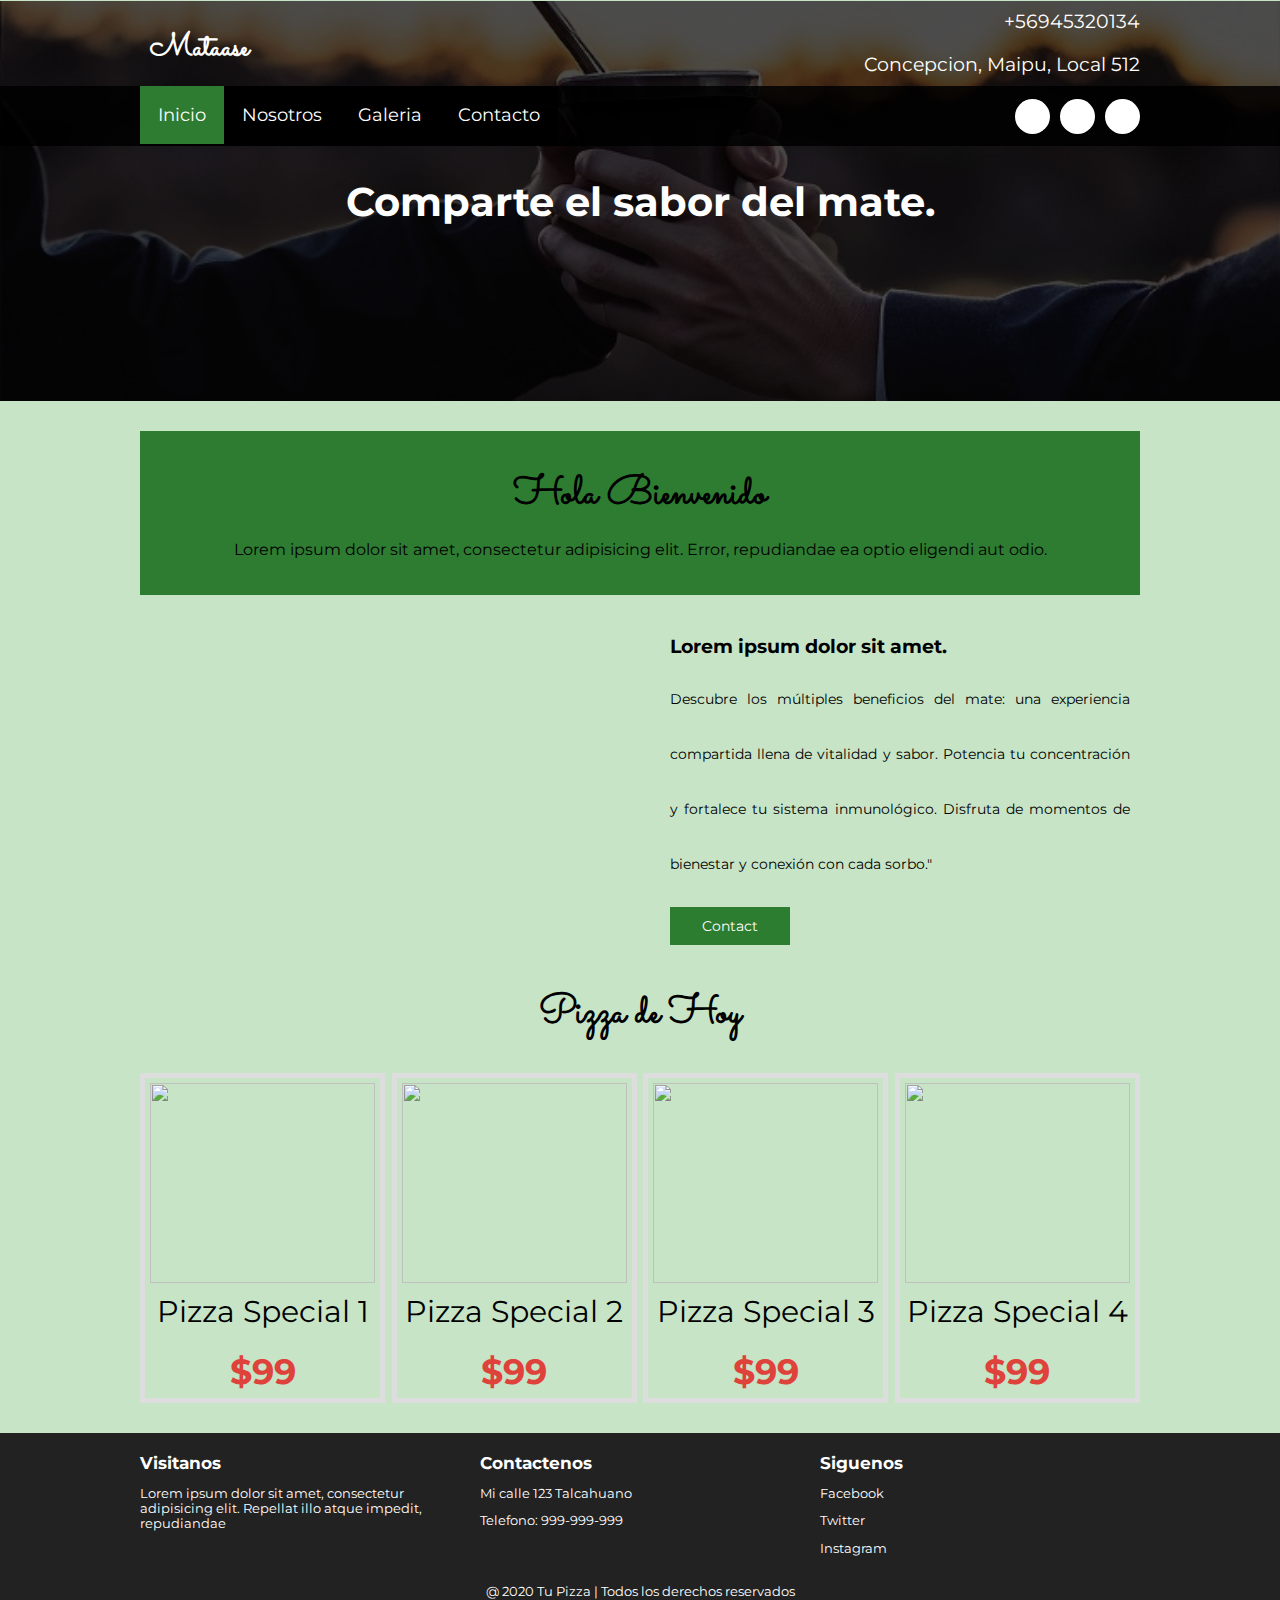
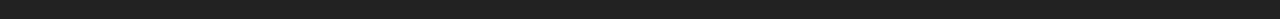
==== index.html @ 4abd381c "Actualizacion de index, cambio de tematica" ====
<!DOCTYPE html>
<html lang="es">
<head>
    <meta charset="UTF-8">
    <title>Home</title>
    <meta name="viewport" content="width=device-width, user-scalable=yes, initial-scale=1.0, maximum-scale=2.0, minimum-scale=1.0">
    <link href="https://cdn.jsdelivr.net/npm/bootstrap@5.0.2/dist/css/bootstrap.min.css" rel="stylesheet" integrity="sha384-EVSTQN3/azprG1Anm3QDgpJLIm9Nao0Yz1ztcQTwFspd3yD65VohhpuuCOmLASjC" crossorigin="anonymous">
    <link rel="stylesheet" href="css/estilo.css">
    <link href="https://file.myfontastic.com/3j45yvRpaWhzeStdASehh9/icons.css" rel="stylesheet">
    
</head>
<body>
    <header class="main-header">
        <div class="container container--flex">
            <div class="logo-container column column--50">
                <h1 class="logo">Mataase</h1>
            </div>
            <div class="main-header__contactInfo column column--50">
                <p class="main-header__contactInfo__phone">
                    <span class="icon-phone">+56945320134
                    </span>
                </p>
                <p class="main-header__contactInfo__addres">
                    <span class="icon-location">Concepcion, Maipu, Local 512</span>
                </p>
                
            </div>
        </div>
    </header>
    <nav class="main_nav">
        <div class="container container--flex">
            <span class="icon-menu" id="btnmenu"></span>
            <ul class="menu" id="menu">
                <li class="menu__item"><a href="/" class="menu__link menu__link--select">Inicio</a></li>
                <li class="menu__item"><a href="nosotros.html" class="menu__link">Nosotros</a></li>
                <li class="menu__item"><a href="galeria.html" class="menu__link">Galeria</a></li>
                <li class="menu__item"><a href="contacto.html" class="menu__link">Contacto</a></li>
            </ul>
            <div class="social-icon">
                <a href="" class="social-icon__link"><span class="icon-facebook"></span></a>
                <a href="" class="social-icon__link"><span class="icon-twitter"></span></a>
                <a href="" class="social-icon__link"><span class="icon-instagram"></span></a>
            </div>
        </div>


        <!-- BANNER///////////////////////////////////////// -->
    </nav>
    <section class="banner">
        <img src="./imgmate/banner.jpg" alt="" class="banner__img">
        <div class="banner__content">Comparte el sabor del mate.</div>
    </section>

    <!-- ALMOHADILLA BIENVENIDA/////////////////////////////////////////// -->
    <main class="main">
        <section class="group--color">
            <div class="container">
                <h2 class="main__title">Hola Bienvenido</h2>
                <p class="main_txt">
                    Lorem ipsum dolor sit amet, consectetur adipisicing elit. Error, repudiandae ea optio eligendi aut odio.
                </p>
            </div>

        <!-- CONTENIDO////////////////////////////////////////////////////////////////////////////////////////// -->
        </section>
        <section class="group main__about_description">
            <div class="container container--flex">
                <div class="column column--50">
                    <img src="img/pizza1.jpg" alt="">
                </div>
                <div class="column column--50">
                    <h3 class="column__title">Lorem ipsum dolor sit amet.</h3>
                    <p class="column__txt">Descubre los múltiples beneficios del mate: una experiencia compartida llena de vitalidad y sabor. Potencia tu concentración y fortalece tu sistema inmunológico. Disfruta de momentos de bienestar y conexión con cada sorbo."</p>
                    <a href="" class="btn btn--contact">Contact</a>
                </div>
            </div>
        </section>
        <!-- //////////////////////////////////////////////////////prueba -->

        
        <!-- //////////////////////////////////////////////////////prueba -->


        <section class="group today-special">
            <h2 class="group__title">Pizza de Hoy</h2>
            <div class="container container--flex">
                <div class="column column--50--25">
                    <img src="img/plato1.jpg" alt="" class="today-special__img">
                    <div class="today-special__tittle">Pizza Special 1</div>
                    <div class="today-special__price">$99</div>
                </div>
                <div class="column column--50--25">
                    <img src="img/plato2.jpg" alt="" class="today-special__img">
                    <div class="today-special__tittle">Pizza Special 2</div>
                    <div class="today-special__price">$99</div>
                </div>
                <div class="column column--50--25">
                    <img src="img/plato3.jpg" alt="" class="today-special__img">
                    <div class="today-special__tittle">Pizza Special 3</div>
                    <div class="today-special__price">$99</div>
                </div>
                <div class="column column--50--25">
                    <img src="img/plato4.jpg" alt="" class="today-special__img">
                    <div class="today-special__tittle">Pizza Special 4</div>
                    <div class="today-special__price">$99</div>
                </div>
            </div>
        </section>
      
    </main>
    <footer class="main-footer">
        <div class="container container--flex">
            <div class="column column--33">
                <h2 class="column__title">Visitanos</h2>
                <p class="column__txt">Lorem ipsum dolor sit amet, consectetur adipisicing elit. Repellat illo atque impedit, repudiandae </p>
            </div>
            <div class="column column--33">
                <h2 class="column__title">Contactenos</h2>
                <p class="column__txt">Mi calle 123 Talcahuano</p>
                <p class="column__txt">Telefono: 999-999-999</p>
               
            </div>
            <div class="column column--33">
                <h2 class="column__title">Siguenos</h2>
                <p class="column__txt"><a href="" class="icon-facebook">Facebook</a></p>
                <p class="column__txt"><a href="" class="icon-twitter">Twitter</a></p>
                <p class="column__txt"><a href="" class="icon-instagram">Instagram</a></p>
            </div>
            <p class="copy">@ 2020 Tu Pizza | Todos los derechos reservados</p>
        </div>
    </footer>
    <script src="js/menu.js"></script>
</body>
</html>
---- css/estilo.css ----
@import url('https://fonts.googleapis.com/css2?family=Montserrat:wght@300&family=Sacramento&display=swap');
*{
    box-sizing: border-box;
}
body{
    font-family: 'Montserrat', sans-serif;
    margin: 0;
	background-color: #C7E4C6;
}
/*----------------Estilos Base------------------*/
img{
    display: block;
    width: 100%;
    max-width: 100%;
}
h1,h2,h3,h4,h5{
    margin: 0;
}
.container{
    width: 100%;
    margin: auto;
}
.container--flex{
    display: flex;
    flex-wrap: wrap;
    justify-content: space-between;
    align-items: center;
}
.column{
    width: 100%;
}

/*----------------Estilos Header------------------*/


.main-header{
    width: 100%;
}
.logo{
    font-size: 1.9em;
    color: #de423a;
    padding: 10px;
    font-family: 'Sacramento', cursive;
        
}
.main-header__contactInfo__phone{
    background:#de423a;
    color: #fff;
    padding: 10px;
    margin: 0;
}

.main-header__contactInfo__addres{
    padding: 10px;
    margin: 0px;
}
.main-header [class*="icon-"]:before{
    position: relative;
    top:2px;
    right: 3px;
}
/*----------------Estilos Menu------------------*/
.main_nav{
    width: 100%;
    position:relative;
    z-index: 2000;  
    padding: 10px;
}

.icon-menu{
    display: block;
    color: #fff;
    border: 1px solid #fff;
    border-radius: 3px;
    width: 40px;
    height: 40px;
    line-height: 45px;
    text-align: center;
    cursor:pointer;
    font-size: 1.5em;
    
}

.social-icon{
    display: flex;
    justify-content: space-between;
    
}

.social-icon [class*="icon-"]{
    color: black;
    margin-left: 10px;
    display: flex;
    justify-content: center;
    align-items: center;
    font-size: 1.3em;
    width: 35px;
    height: 35px;
    background: #fff;
    border-radius: 50%;
}

.social-icon__link{
    text-decoration: none;
   
}

.menu{
    
    position: absolute;
    top: 75px;
    left: 0;
    width: 100%;
    background: rgba(0,0,0,.85);
    padding:0px;
    margin:0px;
    z-index: 2000px;
    list-style: none;
    text-align: center;
    font-size: 18px;
    height: 0;
    overflow: hidden;
	transition: height .3s linear;
}

.menu__link{
    display: block;
    padding: 15px;
    color: white;
    text-align: center;
    text-decoration: none;
    
}
.menu__link:hover{
     background-color: #2E7C31;
}
.menu__link--select{
    background-color: #2E7C31;
    
}
.mostrar{
    height: 210px;
}
/*----------------Estilos Banner------------------*/

.banner{
    margin-top:-52px;
    position: relative;
}
.banner:before {
    content: '';
    position: absolute;
    width: 100%;
    height: 100%;
    background: rgba(0,0,0,0.7);
    z-index: 1000;
    top: 0;
}
.banner__img{
    width: 100%;
    height: 400px;
    object-fit: cover
}
.banner__content {
    width: 70%;
    color: white;
    text-align:center;
    position: absolute;
    z-index: 1500;
    top: 50%;
    left: 50%;
    transform: translateX(-50%) translateY(-50%);
    font-size: 1.5em;
    font-weight:bold;
    
}

/*----------------Estilos Principales------------------*/
.group--color .container{
	background-color: #2E7C31;
	padding: 10px;
	text-align: center;
	
}
.main__title{
	margin: 15px 0;
	font-size: 2.8em;
	font-family: 'Sacramento',cursive;
	
}
.column__title{
	font-size: 1.3em;
}
.main__about_description .column:nth-child(2){
	padding: 10px;
}
.btn{
	
	display: block;
	text-align: center;
	text-decoration: none;
	width: 120px;
	background: #2D7D30;
	color: #fff;
	padding:10px;
	margin: 10px auto;
	
}
.group__title{
	font-family:'Sacramento',cursive;
	text-align: center;
	font-weight: bold;
	font-size: 1.8em;
	margin: 30px;
}

.today-special .column {
	margin-bottom: 30px;
	text-align: center;
}

.today-special__img{
	margin: auto;
	max-width: 350px;
}

.today-special__tittle{
	
	font-size: 1.3em;
	padding-top: 10px;
	padding-bottom: 20px;
}
.today-special__price{
	font-size: 1.5em;
	color: #DE423a;
	font-weight: bold;
}

/*----------------Estilos Principales------------------*/
.main-footer{
	background: #222;
	color: #fff;
	padding: 10px;
	padding-top: 20px;
	padding-bottom: 20px;
	font-size: .8em;
}
.copy{
	text-align: center;
	margin: auto;
	margin-top: 15px;
	
}

.main-footer [class*="icon-"] {
	color: #fff;
	text-decoration: none;
	
	
}
.main-footer [class*="icon-"]:before{
	position: relative;
	top: 3px;
	right: 5px;
}

/*----------------Estilos Responsivos------------------*/

@media screen and (min-width:480px){
	.logo{
		color: #fff;
		
	}
	.main-header__contactInfo{
		text-align:right;
	}
	.banner{
		margin-top: -145px;
		z-index: -1000;
	}
	.main-header__contactInfo__phone{
		background: none;
	}
	.main-header__contactInfo__addres{
		color: #fff;
	}
	.main_nav{
		background:rgba(0,0,0,0.85);
	}
	.banner__content{
		font-size:1.5em;
	}
	.column--50{
		width: 49%;
	}
	.column--50--25{
		width: 49%;
	}
	.column--33{
		width: 32%;
	}
	
	.main__about_description .column:nth-child(2){
		padding-left: 20px;
		font-size: .9em;
		
	}
	.main__about_description .btn{
		margin: 0;
	}
	.today-special .column {
		border: 5px solid #ddd;
		padding: 5px;
	}
	.today-special__img{
		height: 200px;
		object-fit: cover;
	}
	.main-footer .container--flex{
		align-items: flex-start;
	}
	
	
}
@media screen and (min-width:1024px){
.container{
		width: 1000px
	}
	.logo{
		padding-top: 20px;
		font-size: 2em;
	
		
	}
		
	.main-header__contactInfo__phone,
	.main-header__contactInfo__addres{
		font-size: 1.18em;
		padding-right: 0px;
		
		
		
	}
	
	.main_nav{
    
    	padding: 0px;
	}
	
	.banner__content{
		font-size:2.5em;
	}
	
	.icon-menu{
		display: none;
	}
	
	.menu{
		position: static;
		display: flex;
		height: 60px;
		width: auto;
	}
	
	.menu__link{
   
    	padding: 18px;
      
	}
	.group--color .container{
		margin-top: 30px;
		margin-bottom: 30px;
		padding: 20px
	
	}
	.main__title{
		font-size: 2.5em;
	}
	.main__about_description .column--50:nth-child(2) .column__txt
	{
		line-height: 55px;
		text-align: justify;
		
	}
	.group__title{
		font-size: 2.5em;
	}
	.column--50--25{
		width: 24.5%;
	}
	.today-special__tittle{
	
		font-size: 1.9em;
		
	}
	.today-special__price{
	font-size: 2.2em;
	
	}
}
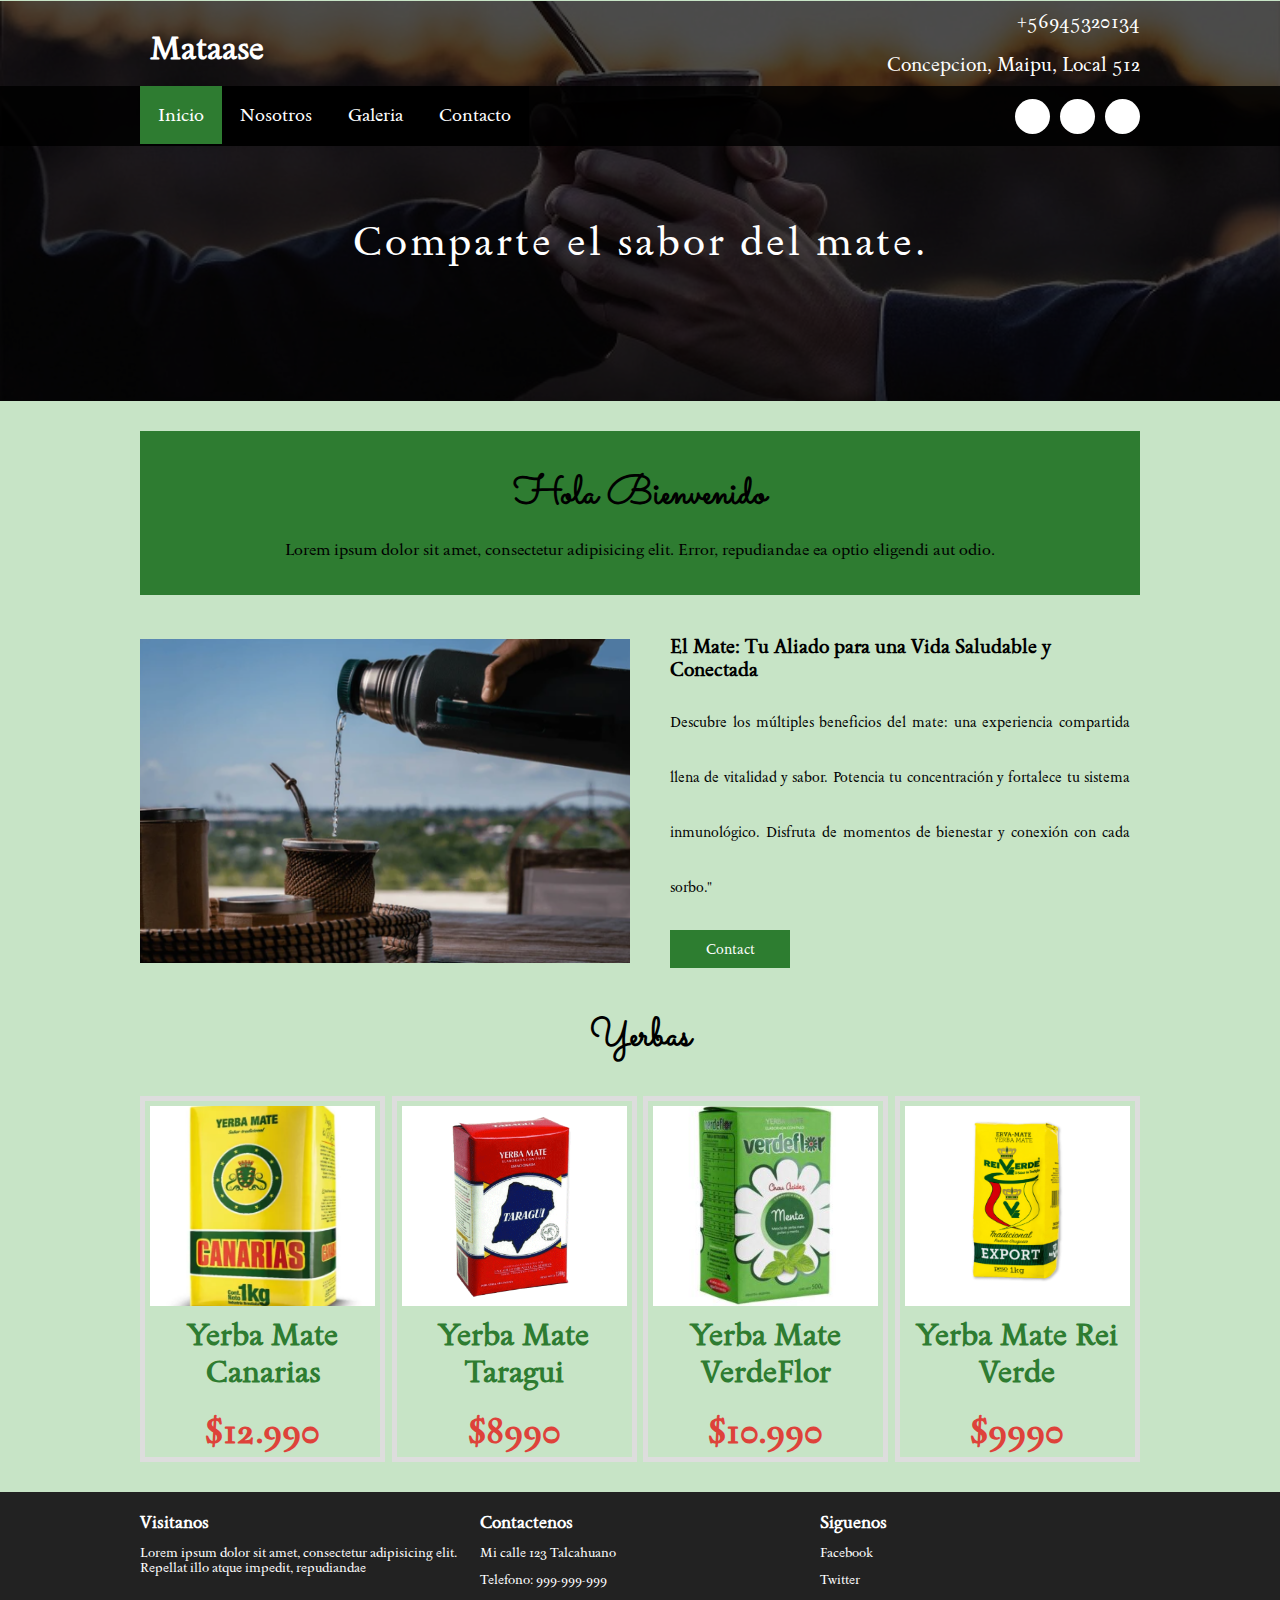
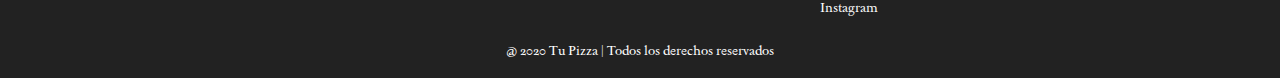
==== commit ccbefaa2: "Ordenamiento de imagenes en galeria" ====
--- a/index.html
+++ b/index.html
@@ -4,7 +4,7 @@
     <meta charset="UTF-8">
     <title>Home</title>
     <meta name="viewport" content="width=device-width, user-scalable=yes, initial-scale=1.0, maximum-scale=2.0, minimum-scale=1.0">
-    <link href="https://cdn.jsdelivr.net/npm/bootstrap@5.0.2/dist/css/bootstrap.min.css" rel="stylesheet" integrity="sha384-EVSTQN3/azprG1Anm3QDgpJLIm9Nao0Yz1ztcQTwFspd3yD65VohhpuuCOmLASjC" crossorigin="anonymous">
+   
     <link rel="stylesheet" href="css/estilo.css">
     <link href="https://file.myfontastic.com/3j45yvRpaWhzeStdASehh9/icons.css" rel="stylesheet">
     
@@ -66,10 +66,10 @@
         <section class="group main__about_description">
             <div class="container container--flex">
                 <div class="column column--50">
-                    <img src="img/pizza1.jpg" alt="">
+                    <img src="./imgmate/FOTO-1.png" alt="">
                 </div>
                 <div class="column column--50">
-                    <h3 class="column__title">Lorem ipsum dolor sit amet.</h3>
+                    <h3 class="column__title">El Mate: Tu Aliado para una Vida Saludable y Conectada</h3>
                     <p class="column__txt">Descubre los múltiples beneficios del mate: una experiencia compartida llena de vitalidad y sabor. Potencia tu concentración y fortalece tu sistema inmunológico. Disfruta de momentos de bienestar y conexión con cada sorbo."</p>
                     <a href="" class="btn btn--contact">Contact</a>
                 </div>
@@ -82,27 +82,27 @@
 
 
         <section class="group today-special">
-            <h2 class="group__title">Pizza de Hoy</h2>
+            <h2 class="group__title">Yerbas</h2>
             <div class="container container--flex">
                 <div class="column column--50--25">
-                    <img src="img/plato1.jpg" alt="" class="today-special__img">
-                    <div class="today-special__tittle">Pizza Special 1</div>
-                    <div class="today-special__price">$99</div>
+                    <img src="./imgmate/yerba-1.png" alt="" class="today-special__img">
+                    <div class="today-special__tittle">Yerba Mate Canarias</div>
+                    <div class="today-special__price">$12.990</div>
                 </div>
                 <div class="column column--50--25">
-                    <img src="img/plato2.jpg" alt="" class="today-special__img">
-                    <div class="today-special__tittle">Pizza Special 2</div>
-                    <div class="today-special__price">$99</div>
+                    <img src="./imgmate/yerba-2.jpg" alt="" class="today-special__img">
+                    <div class="today-special__tittle">Yerba Mate Taragui</div>
+                    <div class="today-special__price">$8990</div>
                 </div>
                 <div class="column column--50--25">
-                    <img src="img/plato3.jpg" alt="" class="today-special__img">
-                    <div class="today-special__tittle">Pizza Special 3</div>
-                    <div class="today-special__price">$99</div>
+                    <img src="./imgmate/yerba-3.jpg" alt="" class="today-special__img">
+                    <div class="today-special__tittle">Yerba Mate VerdeFlor</div>
+                    <div class="today-special__price">$10.990</div>
                 </div>
                 <div class="column column--50--25">
-                    <img src="img/plato4.jpg" alt="" class="today-special__img">
-                    <div class="today-special__tittle">Pizza Special 4</div>
-                    <div class="today-special__price">$99</div>
+                    <img src="./imgmate/yerba-4.png" alt="" class="today-special__img">
+                    <div class="today-special__tittle">Yerba Mate Rei Verde</div>
+                    <div class="today-special__price">$9990</div>
                 </div>
             </div>
         </section>
--- a/css/estilo.css
+++ b/css/estilo.css
@@ -1,9 +1,10 @@
 @import url('https://fonts.googleapis.com/css2?family=Montserrat:wght@300&family=Sacramento&display=swap');
+@import url('https://fonts.googleapis.com/css2?family=Poppins:ital,wght@0,100;0,200;0,300;0,400;0,500;0,600;0,700;0,800;0,900;1,100;1,200;1,300;1,400;1,500;1,600;1,700;1,800;1,900&family=Sedan:ital@0;1&display=swap');
 *{
     box-sizing: border-box;
 }
 body{
-    font-family: 'Montserrat', sans-serif;
+    font-family: "Sedan", serif;
     margin: 0;
 	background-color: #C7E4C6;
 }
@@ -25,6 +26,7 @@
     flex-wrap: wrap;
     justify-content: space-between;
     align-items: center;
+	
 }
 .column{
     width: 100%;
@@ -40,7 +42,7 @@
     font-size: 1.9em;
     color: #de423a;
     padding: 10px;
-    font-family: 'Sacramento', cursive;
+    font-family: "Sedan", serif;
         
 }
 .main-header__contactInfo__phone{
@@ -146,6 +148,7 @@
 .banner{
     margin-top:-52px;
     position: relative;
+	
 }
 .banner:before {
     content: '';
@@ -172,6 +175,10 @@
     transform: translateX(-50%) translateY(-50%);
     font-size: 1.5em;
     font-weight:bold;
+	font-family: "Sedan", serif;
+	font-weight: 200;
+	letter-spacing: 3px;
+	margin-top: 40px;
     
 }
 
@@ -191,6 +198,9 @@
 .column__title{
 	font-size: 1.3em;
 }
+
+
+
 .main__about_description .column:nth-child(2){
 	padding: 10px;
 }
@@ -217,11 +227,14 @@
 .today-special .column {
 	margin-bottom: 30px;
 	text-align: center;
+	
+	
 }
 
 .today-special__img{
 	margin: auto;
 	max-width: 350px;
+	background-color: white;
 }
 
 .today-special__tittle{
@@ -267,6 +280,8 @@
 /*----------------Estilos Responsivos------------------*/
 
 @media screen and (min-width:480px){
+	
+
 	.logo{
 		color: #fff;
 		
@@ -292,13 +307,22 @@
 	}
 	.column--50{
 		width: 49%;
+		
 	}
 	.column--50--25{
 		width: 49%;
-	}
+		color:#2E7C31;
+		font-weight: 900;
+		
+	}
+
+	
+
 	.column--33{
 		width: 32%;
 	}
+
+	
 	
 	.main__about_description .column:nth-child(2){
 		padding-left: 20px;
@@ -318,12 +342,13 @@
 	}
 	.main-footer .container--flex{
 		align-items: flex-start;
+		
 	}
 	
 	
 }
 @media screen and (min-width:1024px){
-.container{
+	.container{
 		width: 1000px
 	}
 	.logo{
@@ -375,6 +400,7 @@
 	}
 	.main__title{
 		font-size: 2.5em;
+		
 	}
 	.main__about_description .column--50:nth-child(2) .column__txt
 	{
@@ -382,6 +408,8 @@
 		text-align: justify;
 		
 	}
+
+	
 	.group__title{
 		font-size: 2.5em;
 	}
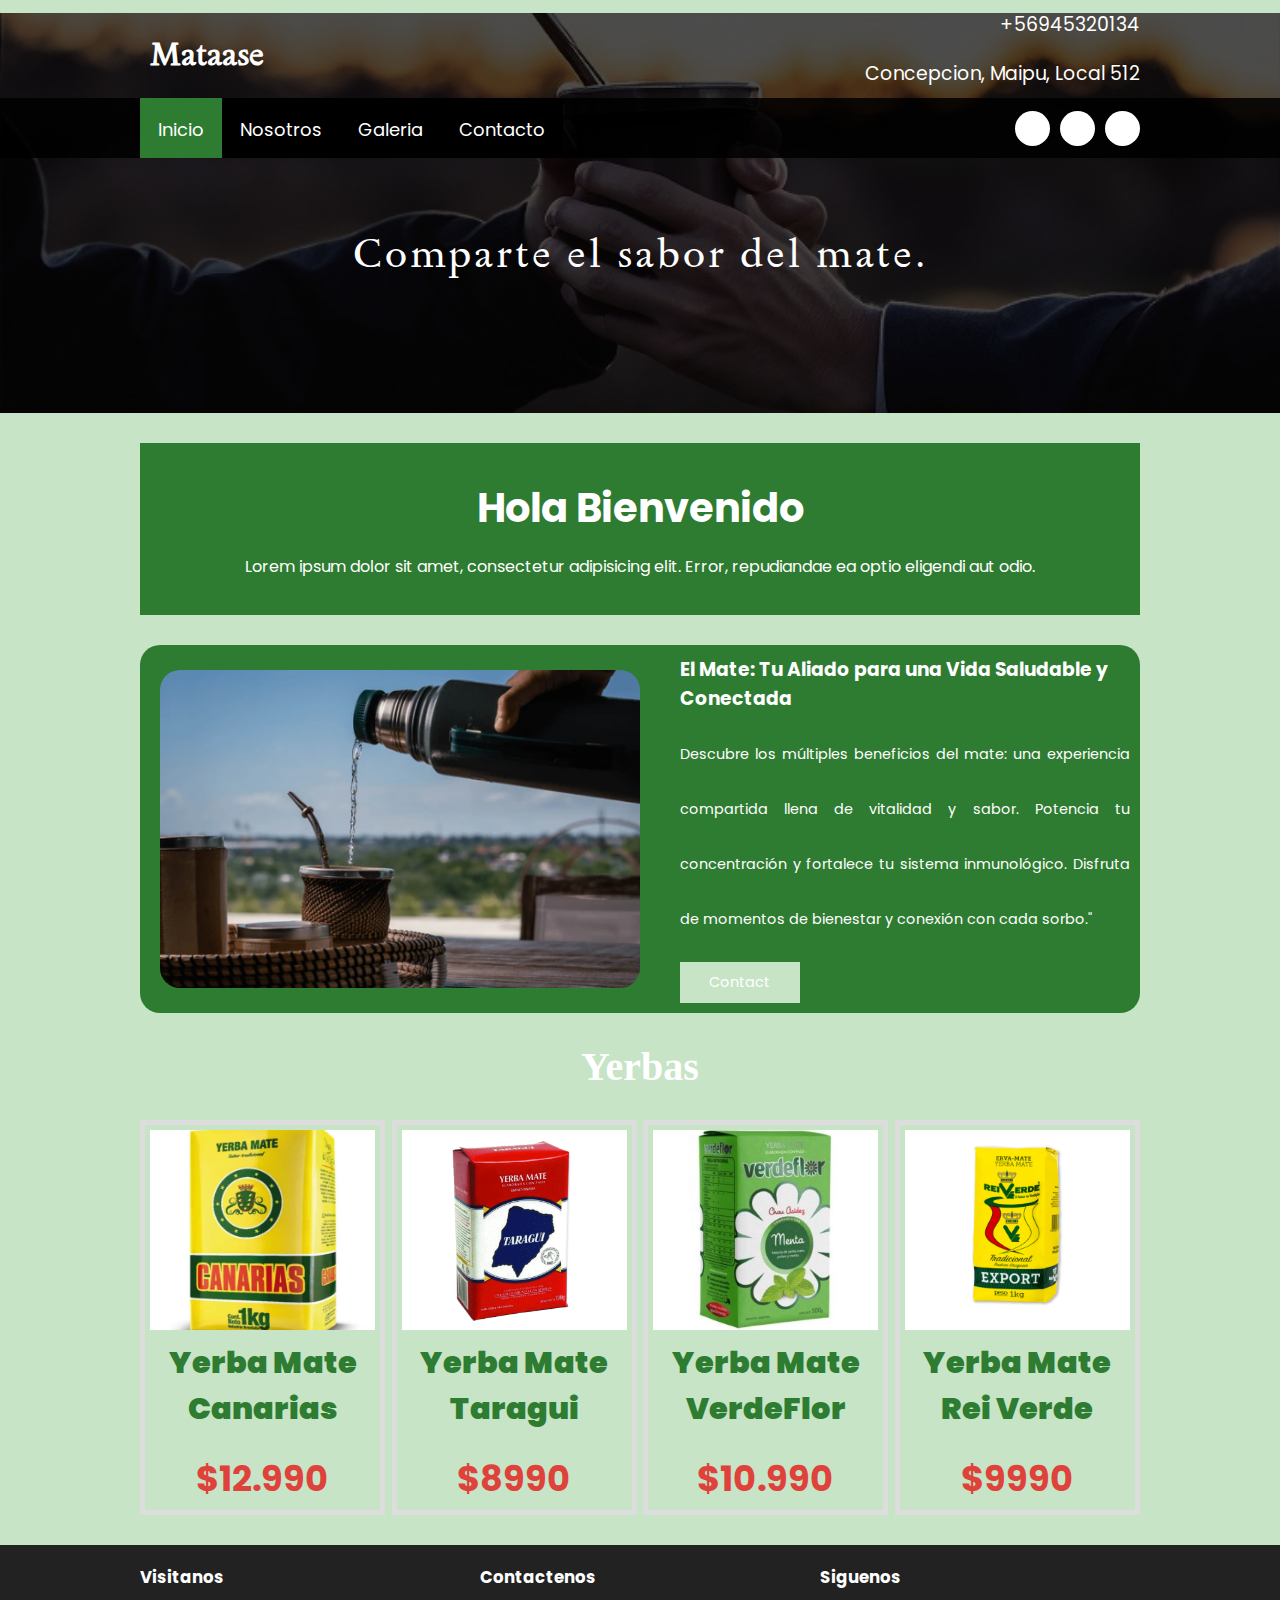
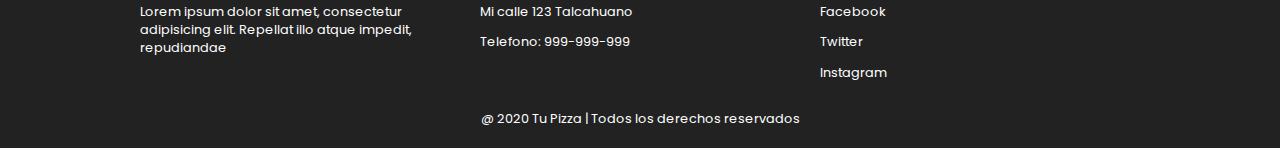
==== commit b30579ee: "Agregado de contacto" ====
--- a/index.html
+++ b/index.html
@@ -64,9 +64,9 @@
         <!-- CONTENIDO////////////////////////////////////////////////////////////////////////////////////////// -->
         </section>
         <section class="group main__about_description">
-            <div class="container container--flex">
+            <div class="imagen-text container container--flex">
                 <div class="column column--50">
-                    <img src="./imgmate/FOTO-1.png" alt="">
+                    <img class="img-1" src="./imgmate/FOTO-1.png" alt="">
                 </div>
                 <div class="column column--50">
                     <h3 class="column__title">El Mate: Tu Aliado para una Vida Saludable y Conectada</h3>
@@ -76,6 +76,8 @@
             </div>
         </section>
         <!-- //////////////////////////////////////////////////////prueba -->
+
+        
 
         
         <!-- //////////////////////////////////////////////////////prueba -->
--- a/css/estilo.css
+++ b/css/estilo.css
@@ -1,12 +1,13 @@
-@import url('https://fonts.googleapis.com/css2?family=Montserrat:wght@300&family=Sacramento&display=swap');
+
 @import url('https://fonts.googleapis.com/css2?family=Poppins:ital,wght@0,100;0,200;0,300;0,400;0,500;0,600;0,700;0,800;0,900;1,100;1,200;1,300;1,400;1,500;1,600;1,700;1,800;1,900&family=Sedan:ital@0;1&display=swap');
 *{
     box-sizing: border-box;
 }
 body{
-    font-family: "Sedan", serif;
+    font-family: 'Poppins', sans-serif;
     margin: 0;
 	background-color: #C7E4C6;
+	color:white;
 }
 /*----------------Estilos Base------------------*/
 img{
@@ -192,7 +193,7 @@
 .main__title{
 	margin: 15px 0;
 	font-size: 2.8em;
-	font-family: 'Sacramento',cursive;
+	font-family: 'Poppins', sans-serif;
 	
 }
 .column__title{
@@ -210,7 +211,7 @@
 	text-align: center;
 	text-decoration: none;
 	width: 120px;
-	background: #2D7D30;
+	background: #C7E4C6;
 	color: #fff;
 	padding:10px;
 	margin: 10px auto;
@@ -277,6 +278,20 @@
 	right: 5px;
 }
 
+.imagen-text{
+	background-color: #2E7C31;
+	padding-left: 20px;
+	border-radius: 20px;
+}
+
+.imagen-text .img-1{
+	border-radius: 20px;
+}
+
+/*  PRUEBA /////////////////////////////////////////*/
+
+
+/* //////////////////////////////////////////////////////// */
 /*----------------Estilos Responsivos------------------*/
 
 @media screen and (min-width:480px){
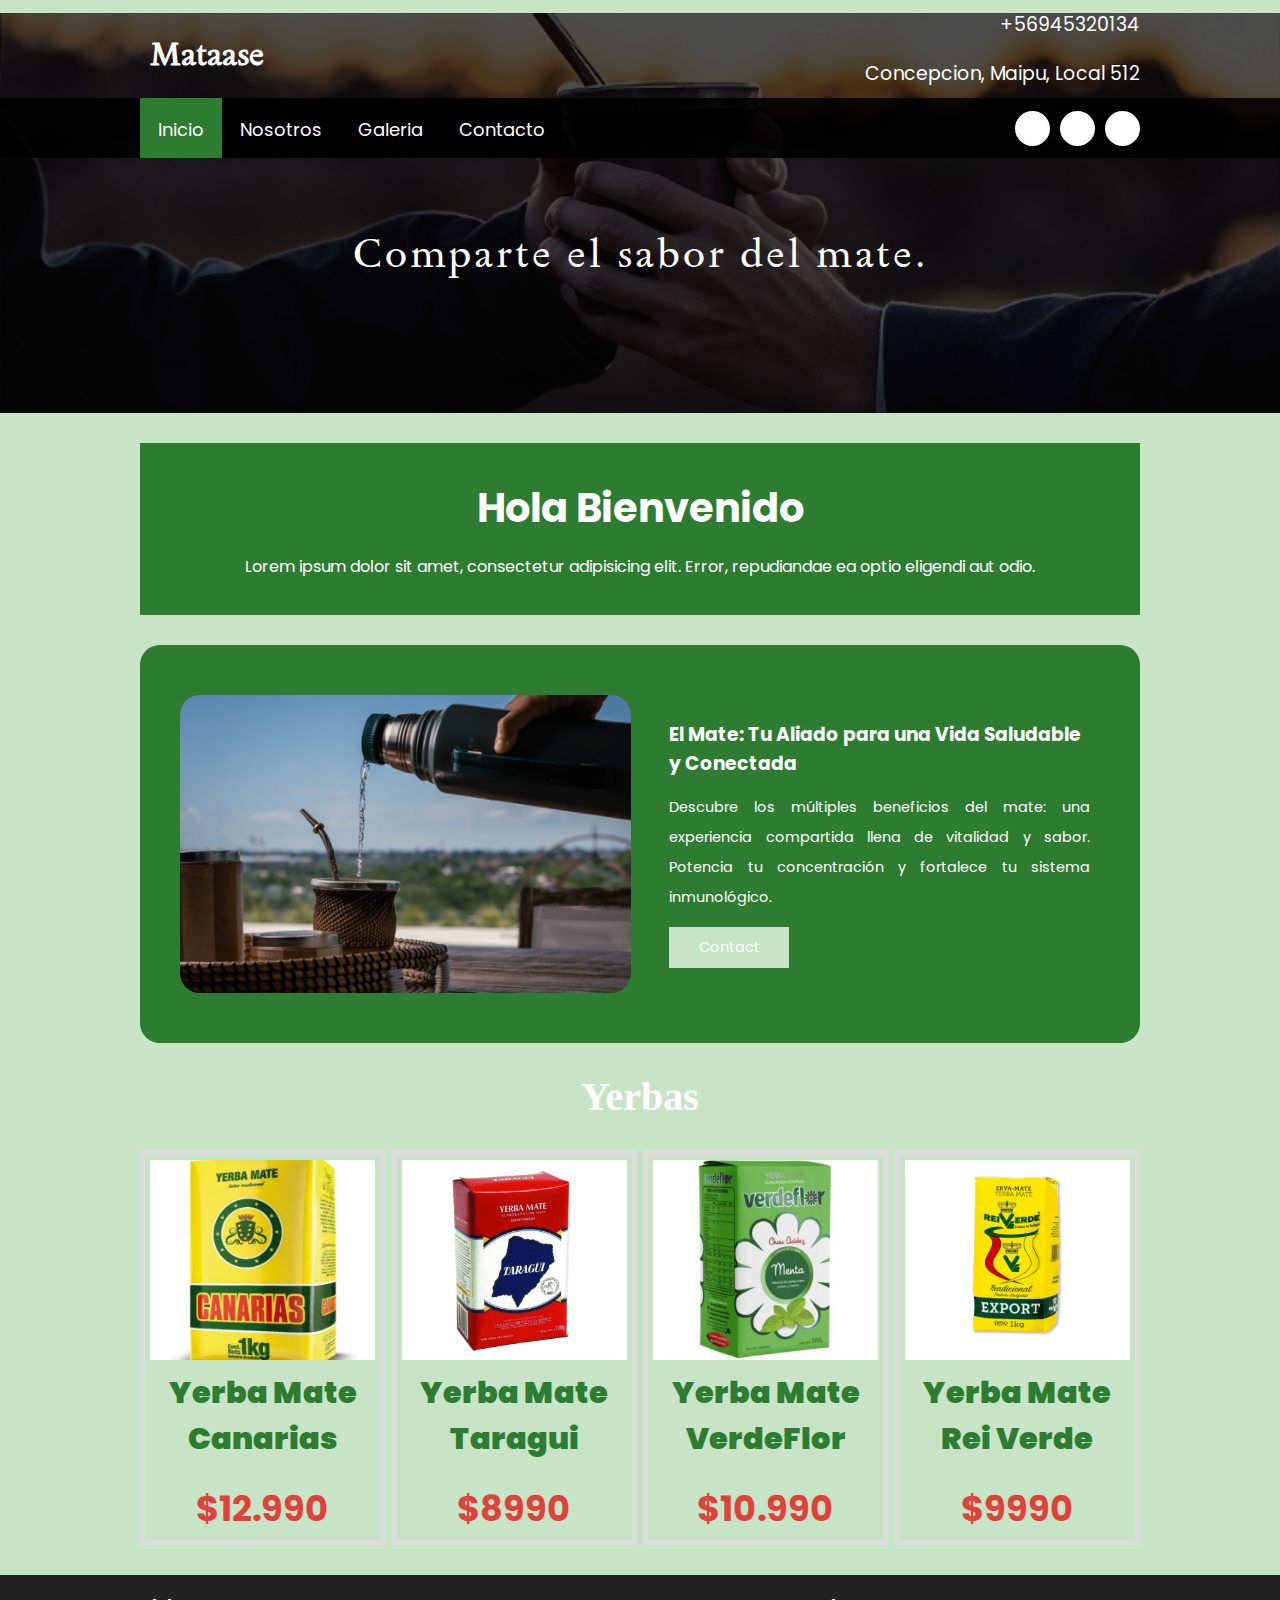
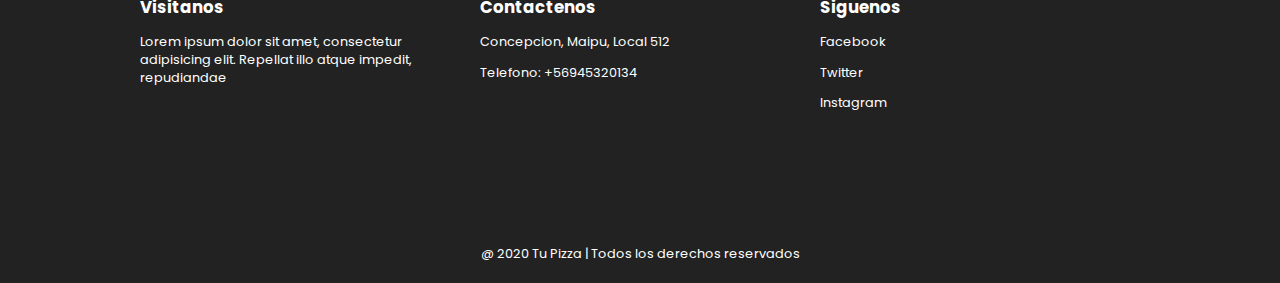
==== commit b2854e35: "Ordenamiento" ====
--- a/index.html
+++ b/index.html
@@ -70,7 +70,7 @@
                 </div>
                 <div class="column column--50">
                     <h3 class="column__title">El Mate: Tu Aliado para una Vida Saludable y Conectada</h3>
-                    <p class="column__txt">Descubre los múltiples beneficios del mate: una experiencia compartida llena de vitalidad y sabor. Potencia tu concentración y fortalece tu sistema inmunológico. Disfruta de momentos de bienestar y conexión con cada sorbo."</p>
+                    <p class="column__txt">Descubre los múltiples beneficios del mate: una experiencia compartida llena de vitalidad y sabor. Potencia tu concentración y fortalece tu sistema inmunológico.</p>
                     <a href="" class="btn btn--contact">Contact</a>
                 </div>
             </div>
@@ -110,27 +110,34 @@
         </section>
       
     </main>
+
     <footer class="main-footer">
-        <div class="container container--flex">
+        <div class="footer1 container container--flex">
             <div class="column column--33">
                 <h2 class="column__title">Visitanos</h2>
                 <p class="column__txt">Lorem ipsum dolor sit amet, consectetur adipisicing elit. Repellat illo atque impedit, repudiandae </p>
             </div>
+
             <div class="column column--33">
                 <h2 class="column__title">Contactenos</h2>
-                <p class="column__txt">Mi calle 123 Talcahuano</p>
-                <p class="column__txt">Telefono: 999-999-999</p>
-               
+                <p class="column__txt">Concepcion, Maipu, Local 512</p>
+                <p class="column__txt">Telefono: +56945320134</p>
             </div>
+
             <div class="column column--33">
                 <h2 class="column__title">Siguenos</h2>
                 <p class="column__txt"><a href="" class="icon-facebook">Facebook</a></p>
                 <p class="column__txt"><a href="" class="icon-twitter">Twitter</a></p>
                 <p class="column__txt"><a href="" class="icon-instagram">Instagram</a></p>
             </div>
+            <div class="column column-33">
+                <iframe src="https://www.google.com/maps/embed?pb=!1m21!1m12!1m3!1d3062.6852624953713!2d-73.07607438139071!3d-36.81165076583722!2m3!1f0!2f0!3f0!3m2!1i1024!2i768!4f13.1!4m6!3e6!4m0!4m3!3m2!1d-36.81329377539149!2d-73.0758789318396!5e0!3m2!1ses-419!2scl!4v1713766851920!5m2!1ses-419!2scl" width="600" height="450" style="border:0;" allowfullscreen="" loading="lazy" referrerpolicy="no-referrer-when-downgrade"></iframe>
+            </div>
             <p class="copy">@ 2020 Tu Pizza | Todos los derechos reservados</p>
         </div>
     </footer>
+
+    
     <script src="js/menu.js"></script>
 </body>
 </html>--- a/css/estilo.css
+++ b/css/estilo.css
@@ -1,20 +1,26 @@
 
 @import url('https://fonts.googleapis.com/css2?family=Poppins:ital,wght@0,100;0,200;0,300;0,400;0,500;0,600;0,700;0,800;0,900;1,100;1,200;1,300;1,400;1,500;1,600;1,700;1,800;1,900&family=Sedan:ital@0;1&display=swap');
 *{
-    box-sizing: border-box;
-}
+    box-sizing:border-box;
+	
+	
+}
+
 body{
     font-family: 'Poppins', sans-serif;
     margin: 0;
 	background-color: #C7E4C6;
 	color:white;
-}
+	
+}
+
 /*----------------Estilos Base------------------*/
 img{
     display: block;
     width: 100%;
     max-width: 100%;
 }
+
 h1,h2,h3,h4,h5{
     margin: 0;
 }
@@ -41,13 +47,13 @@
 }
 .logo{
     font-size: 1.9em;
-    color: #de423a;
+    color:#2E7C31;
     padding: 10px;
     font-family: "Sedan", serif;
         
 }
 .main-header__contactInfo__phone{
-    background:#de423a;
+    background:#2E7C31;
     color: #fff;
     padding: 10px;
     margin: 0;
@@ -197,7 +203,7 @@
 	
 }
 .column__title{
-	font-size: 1.3em;
+	font-size:1.3em;
 }
 
 
@@ -250,7 +256,12 @@
 	font-weight: bold;
 }
 
+
+
 /*----------------Estilos Principales------------------*/
+
+
+
 .main-footer{
 	background: #222;
 	color: #fff;
@@ -258,7 +269,17 @@
 	padding-top: 20px;
 	padding-bottom: 20px;
 	font-size: .8em;
-}
+	padding: 20px 50px;
+	
+}
+
+
+iframe{
+	width: 100%;
+	height: 100px;
+}
+
+
 .copy{
 	text-align: center;
 	margin: auto;
@@ -266,27 +287,34 @@
 	
 }
 
+
 .main-footer [class*="icon-"] {
 	color: #fff;
 	text-decoration: none;
-	
-	
-}
+}
+
+
 .main-footer [class*="icon-"]:before{
 	position: relative;
 	top: 3px;
 	right: 5px;
 }
 
+
+
 .imagen-text{
 	background-color: #2E7C31;
-	padding-left: 20px;
+	padding-left: 40px;
 	border-radius: 20px;
+	padding: 50px 40px;
 }
 
 .imagen-text .img-1{
 	border-radius: 20px;
-}
+	
+}
+
+
 
 /*  PRUEBA /////////////////////////////////////////*/
 
@@ -419,7 +447,8 @@
 	}
 	.main__about_description .column--50:nth-child(2) .column__txt
 	{
-		line-height: 55px;
+		line-height: 30px;
+		
 		text-align: justify;
 		
 	}
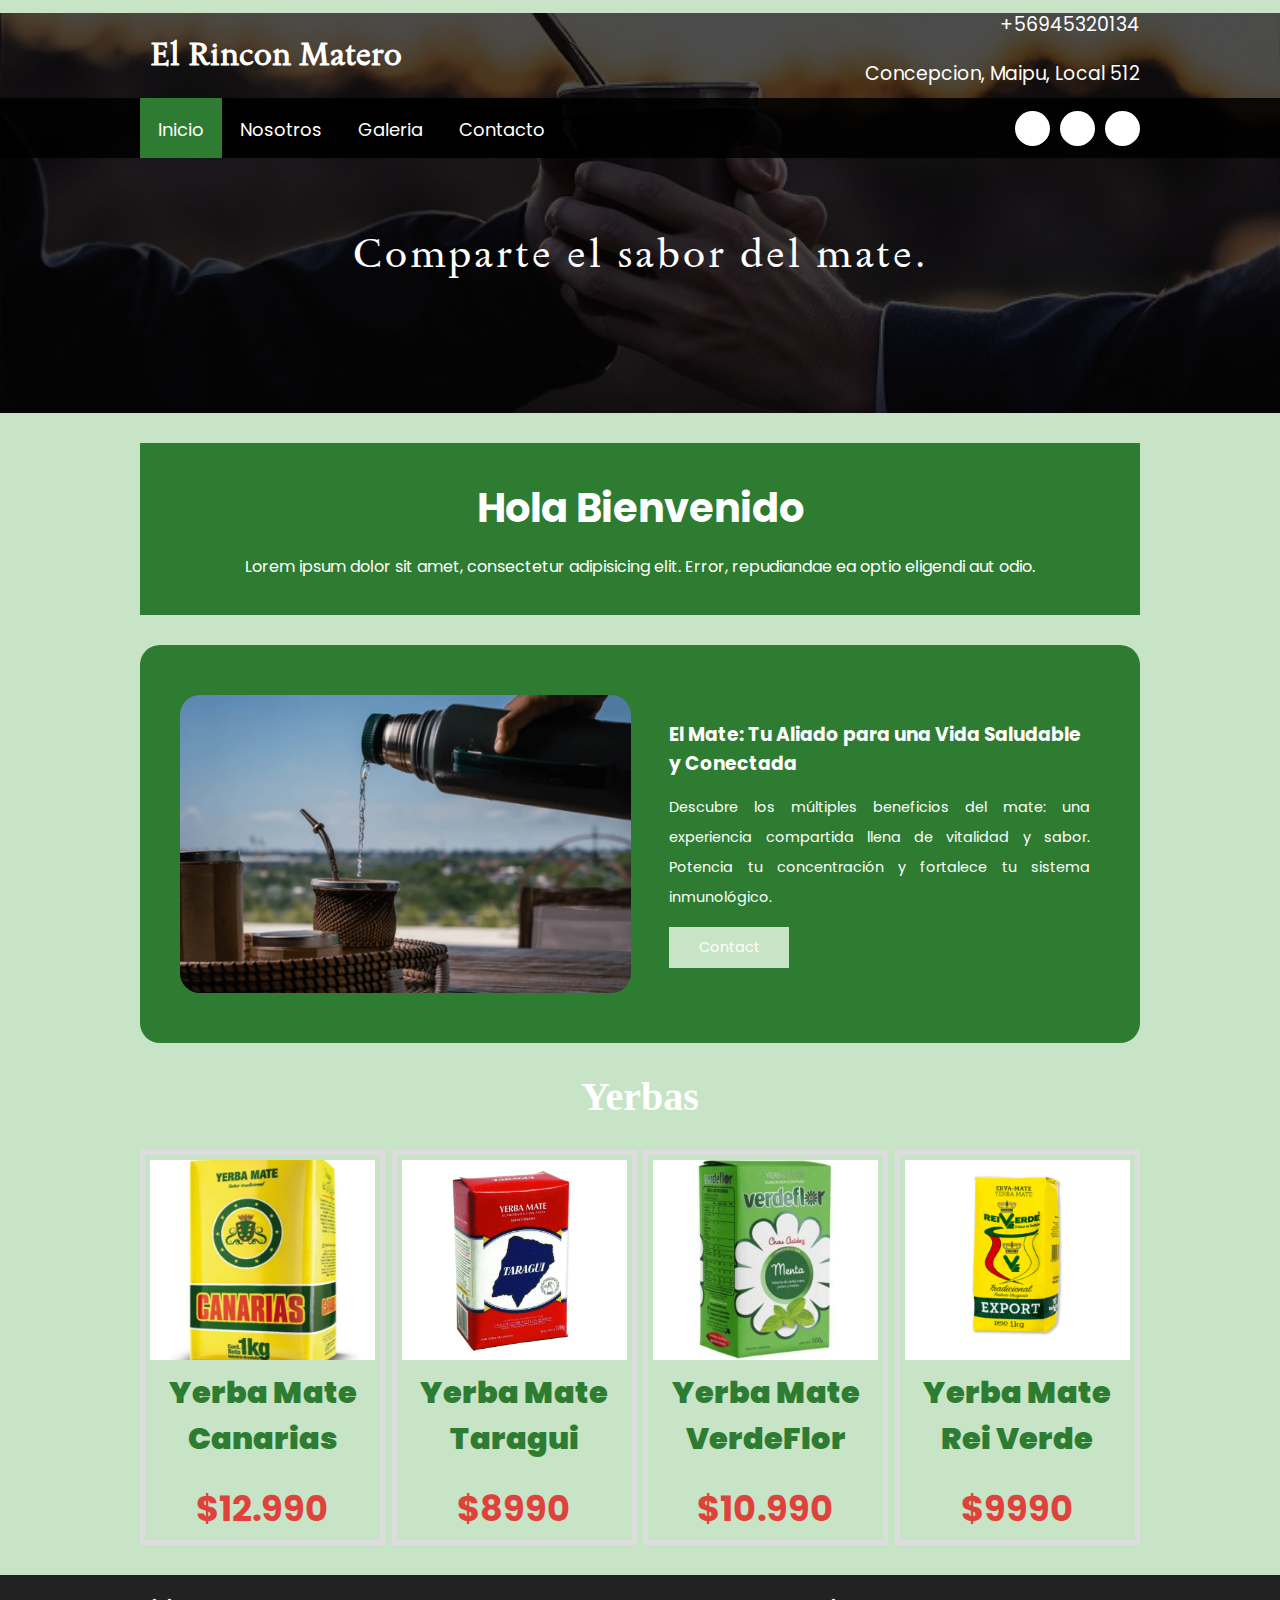
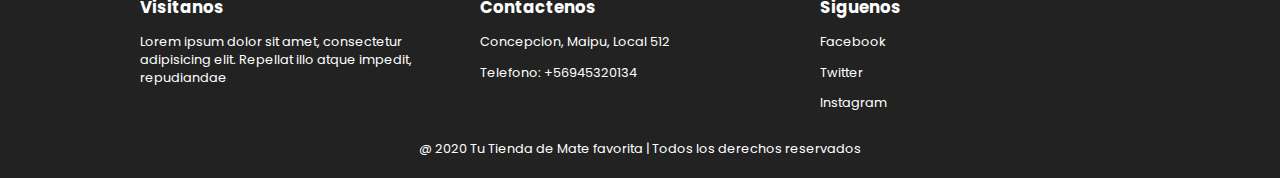
==== commit bb043ab7: "kjkjkj" ====
--- a/index.html
+++ b/index.html
@@ -13,7 +13,7 @@
     <header class="main-header">
         <div class="container container--flex">
             <div class="logo-container column column--50">
-                <h1 class="logo">Mataase</h1>
+                <h1 class="logo">El Rincon Matero</h1>
             </div>
             <div class="main-header__contactInfo column column--50">
                 <p class="main-header__contactInfo__phone">
@@ -130,10 +130,7 @@
                 <p class="column__txt"><a href="" class="icon-twitter">Twitter</a></p>
                 <p class="column__txt"><a href="" class="icon-instagram">Instagram</a></p>
             </div>
-            <div class="column column-33">
-                <iframe src="https://www.google.com/maps/embed?pb=!1m21!1m12!1m3!1d3062.6852624953713!2d-73.07607438139071!3d-36.81165076583722!2m3!1f0!2f0!3f0!3m2!1i1024!2i768!4f13.1!4m6!3e6!4m0!4m3!3m2!1d-36.81329377539149!2d-73.0758789318396!5e0!3m2!1ses-419!2scl!4v1713766851920!5m2!1ses-419!2scl" width="600" height="450" style="border:0;" allowfullscreen="" loading="lazy" referrerpolicy="no-referrer-when-downgrade"></iframe>
-            </div>
-            <p class="copy">@ 2020 Tu Pizza | Todos los derechos reservados</p>
+            <p class="copy">@ 2020 Tu Tienda de Mate favorita | Todos los derechos reservados</p>
         </div>
     </footer>
 
--- a/css/estilo.css
+++ b/css/estilo.css
@@ -274,10 +274,6 @@
 }
 
 
-iframe{
-	width: 100%;
-	height: 100px;
-}
 
 
 .copy{
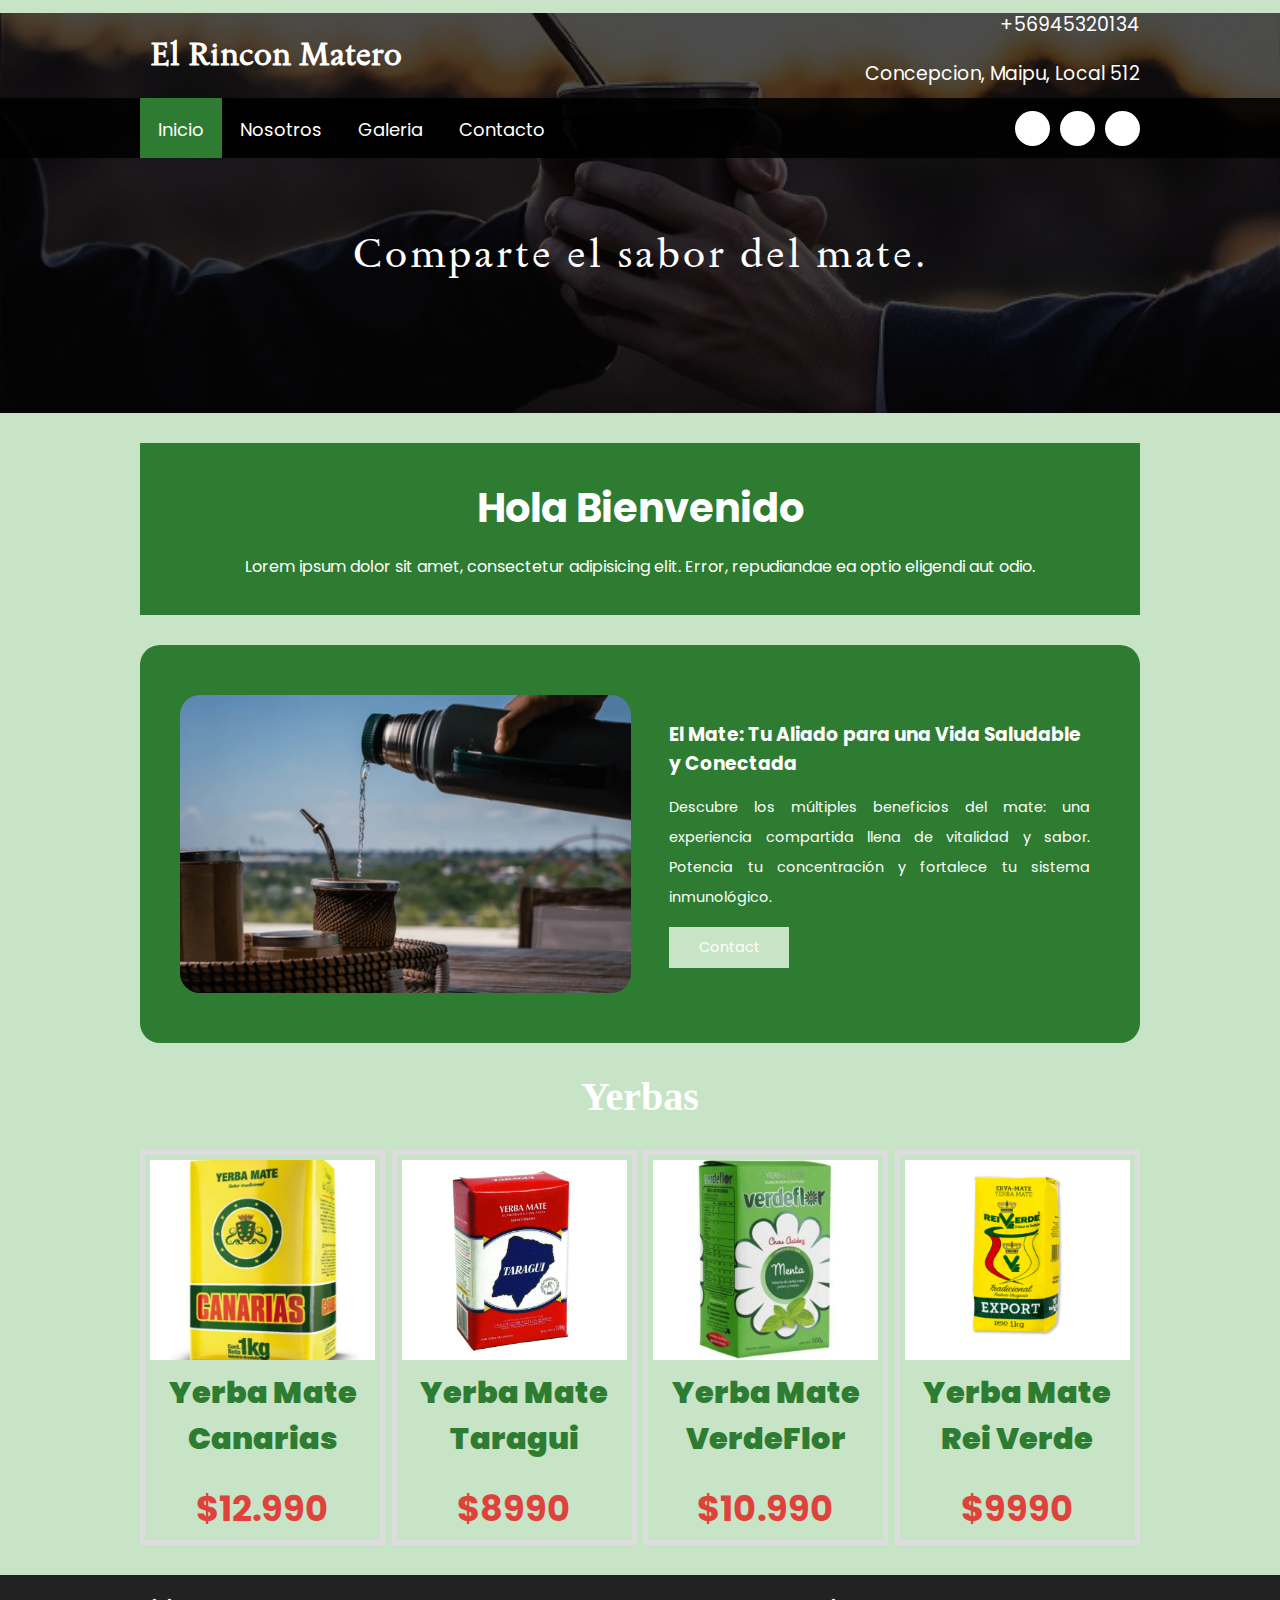
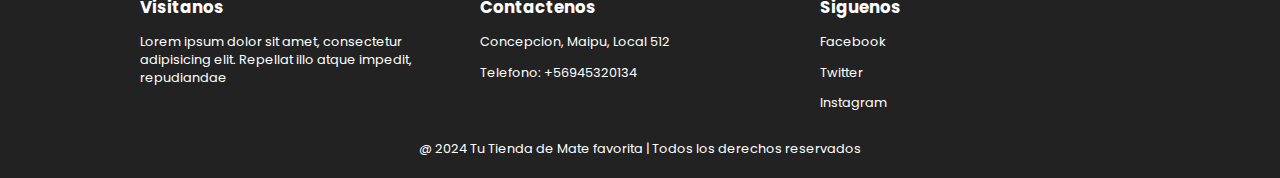
==== commit 32bd2f03: "sdf" ====
--- a/index.html
+++ b/index.html
@@ -130,7 +130,7 @@
                 <p class="column__txt"><a href="" class="icon-twitter">Twitter</a></p>
                 <p class="column__txt"><a href="" class="icon-instagram">Instagram</a></p>
             </div>
-            <p class="copy">@ 2020 Tu Tienda de Mate favorita | Todos los derechos reservados</p>
+            <p class="copy">@ 2024 Tu Tienda de Mate favorita | Todos los derechos reservados</p>
         </div>
     </footer>
 
